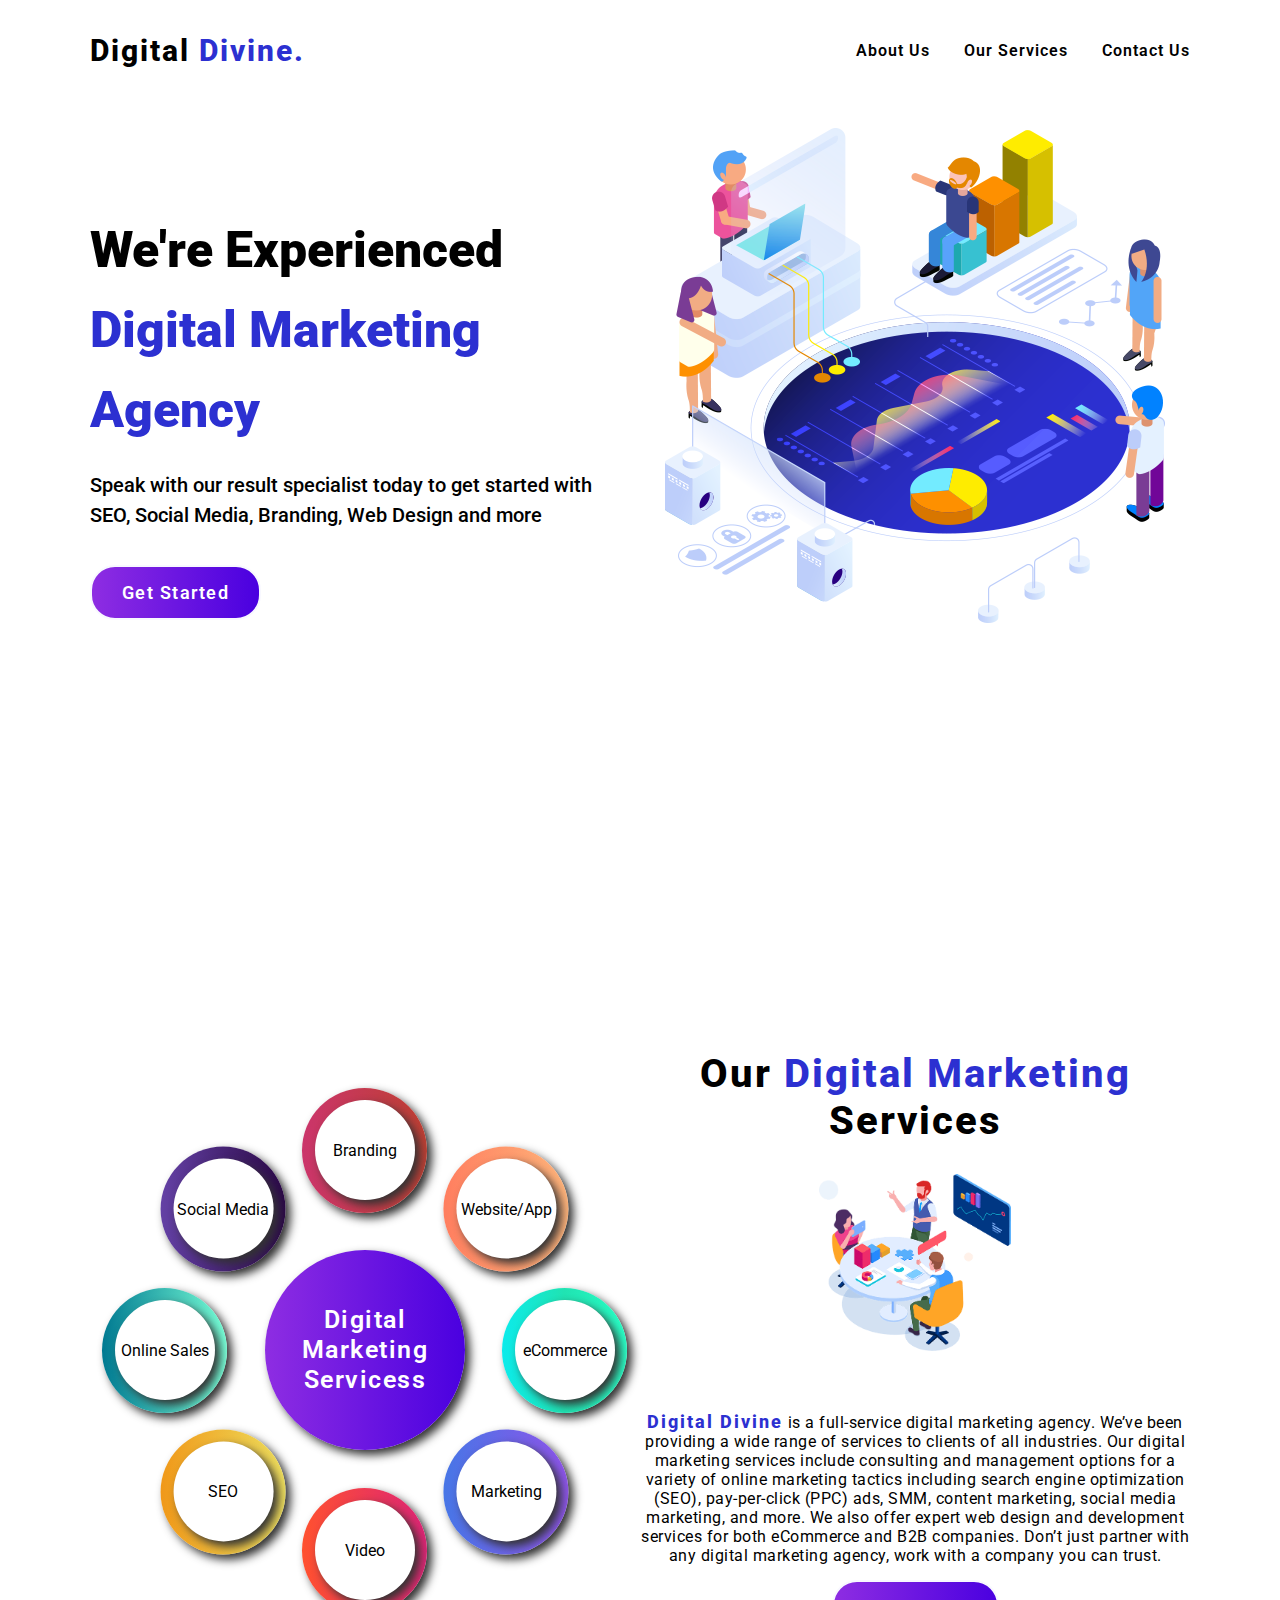
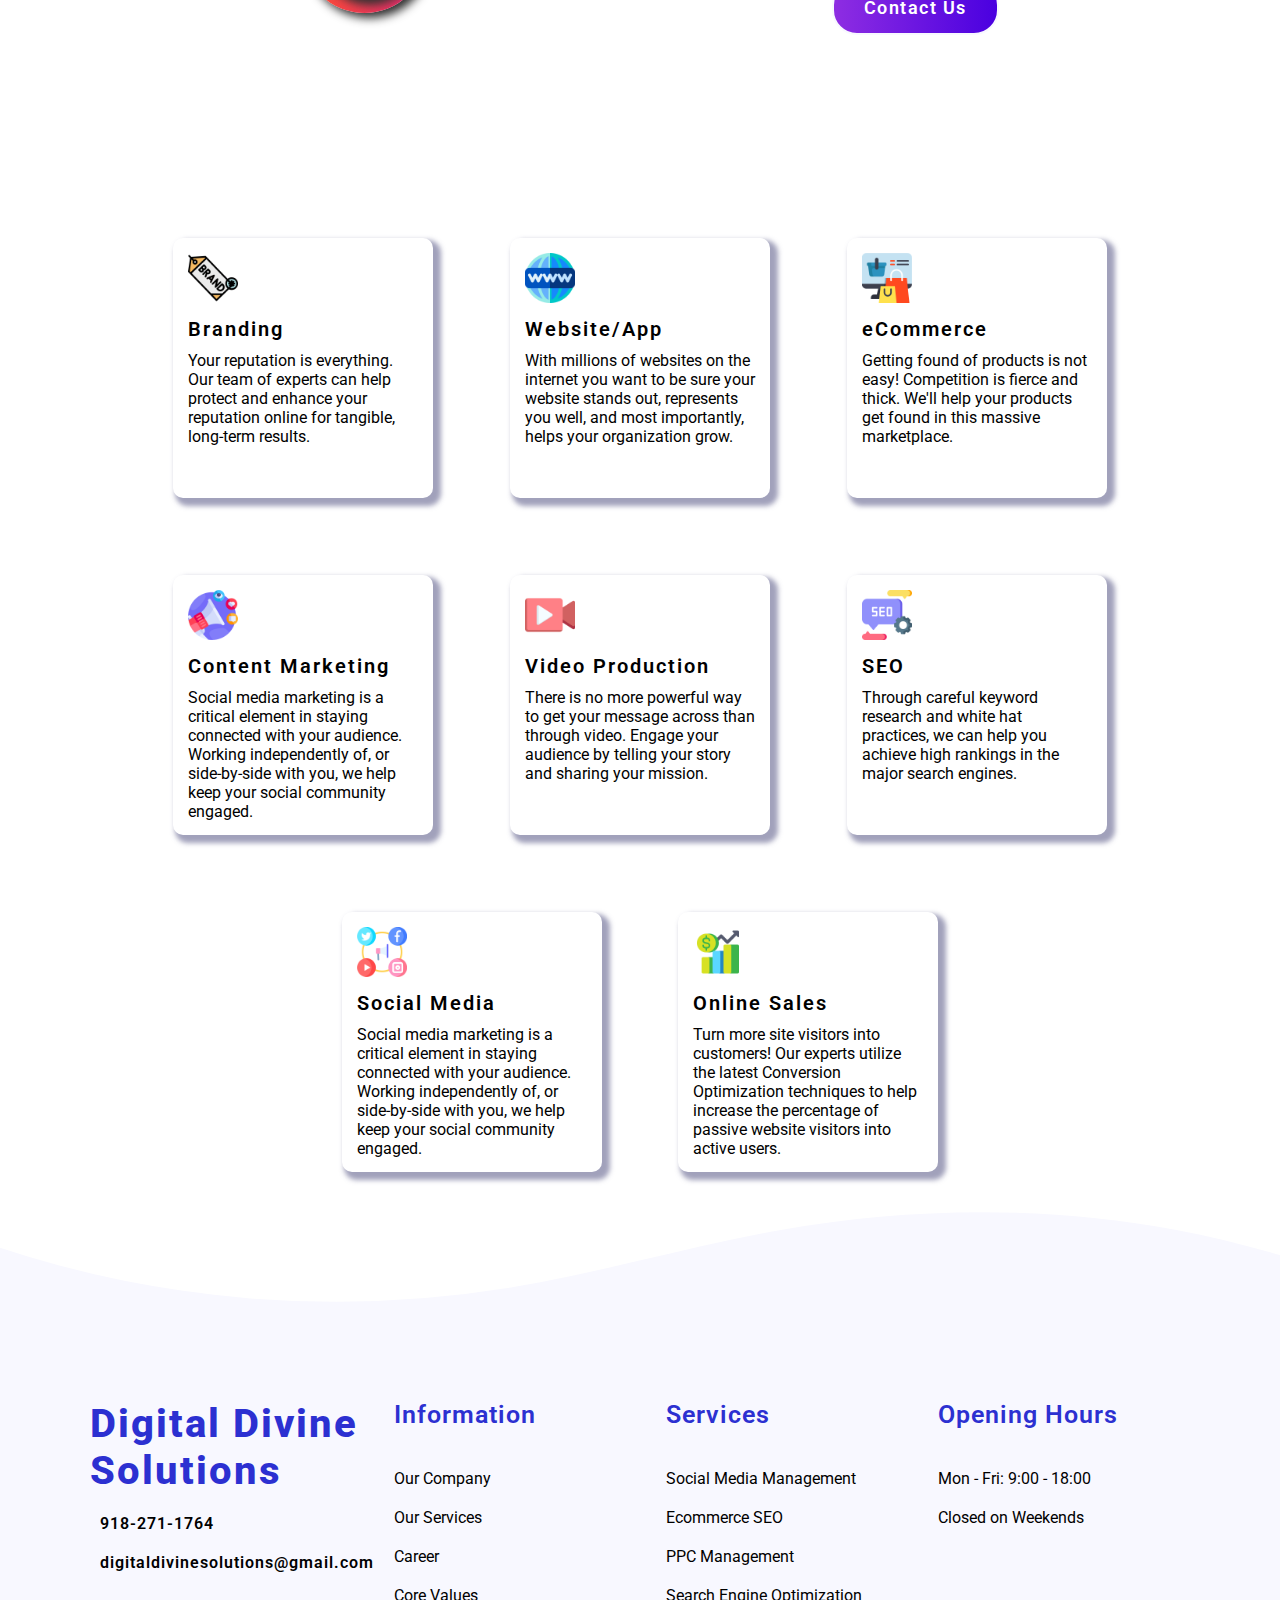
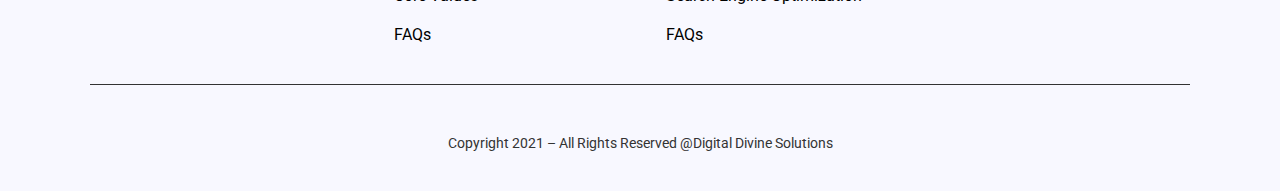
==== index.html @ abc03fd9 "initial commit" ====
<!DOCTYPE html>
<html lang="en">
  <head>
    <meta charset="UTF-8" />
    <meta http-equiv="X-UA-Compatible" content="IE=edge" />
    <meta name="viewport" content="width=device-width, initial-scale=1.0" />
    <link rel="stylesheet" href="/style.css" />
    <link rel="preconnect" href="https://fonts.googleapis.com" />
    <link rel="preconnect" href="https://fonts.gstatic.com" crossorigin />
    <link
      href="https://fonts.googleapis.com/css2?family=Roboto&display=swap"
      rel="stylesheet"
    />
    <link
    rel="stylesheet"
    href="https://cdnjs.cloudflare.com/ajax/libs/font-awesome/5.15.3/css/all.min.css"
    integrity="sha512-iBBXm8fW90+nuLcSKlbmrPcLa0OT92xO1BIsZ+ywDWZCvqsWgccV3gFoRBv0z+8dLJgyAHIhR35VZc2oM/gI1w=="
    crossorigin="anonymous"
    referrerpolicy="no-referrer"
  />
    <script defer src="/script.js"></script>
    <title>Digital Divine Solutions</title>
  </head>
  <body>
    <header class="header">
      <nav class="navbar">
        <div class="logo">
          <p>Digital <span class="primary_color">Divine.</span></p>
        </div>
        <div class="links display_none">
          <ul class="links_items">
          <!-- <li><a href="#">Home</a></li> -->
          <li><a href="#section-1">About Us</a></li>
          <li><a href="#section-2">Our Services</a></li>
          <li><a href="#contact">Contact Us</a></li>
        </ul>
        </div>
      </nav>
      <div class="hero">
        <div class="hero_content flex_container_center flex_column">
          <p class="font_xl">We're Experienced
         </br><span class="primary_color">Digital Marketing Agency</span></p>
          <p class="font_l"> Speak with our result specialist today to get started with
         </br> SEO, Social Media, Branding, Web Design and more</p>
        <a class="hero_button button" href="#section-1">Get Started</a>
        </div>
        <div class="hero_image">
          <img class="hero_image_item" src="/img/layer2.png" alt="" />
        </div>
      </div>
    </header>
    <section class="section-1 outer_padding flex_container_center flex_column" id="section-1"> 
    <div class="sec1_item flex_wrap display_none">
      <li class="center_circle"><p>Digital</br>Marketing</br>Servicess</p></li>
      <li class="branding"><p class="sec1_items">Branding</p></li>
      <li class="website"><p class="sec1_items">Website/App</p></li>
      <li class="ecommerce"><p class="sec1_items">eCommerce</p></li>
      <li class="content"><p class="sec1_items">Marketing</p></li>
      <li class="video"><p class="sec1_items">Video</p></li>
      <li class="seo"><p class="sec1_items">SEO</p></li>
      <li class="socialmedia"><p class="sec1_items">Social Media</p></li>
      <li class="onlinesales"><p class="sec1_items">Online Sales</p></li>
    </div>
    <div class="sec1_item2">
      <p class="sec1_heading">Our <span class="primary_color">Digital Marketing</span> Services</p>
      <img src="/img/object3.png" alt="">
      <p class="sec1_item2_p">
        <span class="primary_color bold">Digital Divine</span> is a full-service digital marketing agency. We’ve been providing a wide range of services to clients of all industries. Our digital marketing services include consulting and management options for a variety of online marketing tactics including search engine optimization (SEO), pay-per-click (PPC) ads, SMM, content marketing, social media marketing, and more. We also offer expert web design and development services for both eCommerce and B2B companies. Don’t just partner with any digital marketing agency, work with a company you can trust.
      </p>
      <a class="button" href="#contact">Contact Us</a>
    </div>
  </section>
    <section class="section-2 flex_wrap" id ="section-2">
      <div class="card">
        <img src="/img/brand.png" alt="">
        <p class="card_heading">Branding</p>
        <p class="card_content">Your reputation is everything. Our team of experts can help protect and enhance your reputation online for tangible, long-term results.</p>
      </div>
      <div class="card">
        <img src="/img/world-wide-web.png" alt="">
        <p class="card_heading">Website/App</p>
        <p class="card_content">With millions of websites on the internet you want to be sure your website stands out, represents you well, and most importantly, helps your organization grow.</p>
      </div>
      <div class="card">
        <img src="/img/shopping.png" alt="">
        <p class="card_heading">eCommerce</p>
        <p class="card_content">Getting found of products is not easy! Competition is fierce and thick. We'll help your products get found in this massive marketplace.</p>
      </div>
      <div class="card">
        <img src="/img/social-media.png" alt="">
        <p class="card_heading">Content Marketing</p>
        <p class="card_content">Social media marketing is a critical element in staying connected with your audience. Working independently of, or side-by-side with you, we help keep your social community engaged.</p>
      </div>
      <div class="card">
        <img src="/img/video-player.png" alt="">
        <p class="card_heading">Video Production</p>
        <p class="card_content">There is no more powerful way to get your message across than through video. Engage your audience by telling your story and sharing your mission.</p>
      </div>
      <div class="card">
        <img src="/img/seo.png" alt="">
        <p class="card_heading">SEO</p>
        <p class="card_content">Through careful keyword
          research and white hat practices, we can help you achieve high rankings in the major search engines.</p>
      </div>
      <div class="card">
        <img src="/img/social.png" alt="">
        <p class="card_heading">Social Media</p>
        <p class="card_content">Social media marketing is a critical element in staying connected with your audience. Working independently of, or side-by-side with you, we help keep your social community engaged.</p>
      </div>
      <div class="card">
        <img src="/img/sales.png" alt="">
        <p class="card_heading">Online Sales</p>
        <p class="card_content">Turn more site visitors into customers! Our experts utilize the latest Conversion Optimization techniques to help increase the percentage of passive website visitors into active users.</p>
    </section>
    <div class="footer_wave">
      <div class="custom-shape-divider-top-1630852832">
        <svg data-name="Layer 1" xmlns="http://www.w3.org/2000/svg" viewBox="0 0 1200 120" preserveAspectRatio="none">
            <path d="M321.39,56.44c58-10.79,114.16-30.13,172-41.86,82.39-16.72,168.19-17.73,250.45-.39C823.78,31,906.67,72,985.66,92.83c70.05,18.48,146.53,26.09,214.34,3V0H0V27.35A600.21,600.21,0,0,0,321.39,56.44Z" class="shape-fill"></path>
        </svg>
    </div>
    </div>
    <footer class="footer outer_padding" id="contact"> 
    <div class="footer_details">
      <p class="footer_logo">Digital Divine Solutions</p>
      <p class="footer_phnumber">	
        <i class="fas fa-phone"></i><a href="tel:9182711764">918-271-1764</a></p>
      <p class="footer_mail"><i class="fas fa-envelope"></i><a href="mailto:digitaldivinesolutions@gmail.com">digitaldivinesolutions@gmail.com</a></p>
    </div>
    <div class="footer_info">
      <p class="footer_items_heading">Information</p>
      <li>Our Company</li>
      <li>Our Services</li>
      <li>Career</li>
      <li>Core Values</li>
      <li>FAQs</li>
    </div>
    <div class="footer_services">
      <p class="footer_items_heading">Services</p>
      <li>Social Media Management</li>
      <li>Ecommerce SEO</li>
      <li>PPC Management</li>
      <li>Search Engine Optimization</li>
      <li>FAQs</li>
    </div>
    <div class="opening_hours">
      <p class="footer_items_heading">Opening Hours</p>
      <li>Mon - Fri: 9:00 - 18:00</li>
      <li>Closed on Weekends</li>
    </div>
    <div class="footer_copyright flex_container_center">
      <p>Copyright 2021 – All Rights Reserved @Digital Divine Solutions</p>
    </div>
    </footer>
  </body>
</html>
---- style.css ----
:root {
  --primary_color: #2046f2;
  --primary_dark_color: #2c30d1;
  --secondary_color: #ffffff;
  --background_color: #f8f8ff;
  --main_length: 200px;
  --diagonal_length: calc(var(--main_length) * 0.7071068);
  --negative_main_length: calc(var(--main_length) * -1);
  --negative_diagonal_length: calc(var(--diagonal_length) * -1);
  --primary_gradient: linear-gradient(to right, #8e2de2, #4a00e0);
  --alive_gradient: linear-gradient(to right, #cb356b, #bd3f32);
  --sunset_gradient: linear-gradient(to right, #ff7e5f, #feb47b);
  --insta_gradient: linear-gradient(to right, #6441a5, #2a0845);
  --subu_gradient: linear-gradient(to right, #0cebeb, #20e3b2, #29ffc6);
  --chitty_gradient: linear-gradient(to right, #007991, #78ffd6);
  --mango_gradient: linear-gradient(to right, #f09819, #edde5d);
  --blood_gradient: linear-gradient(to right, #ff512f, #dd2476);
  --blue_lagoo: linear-gradient(to right, #4776e6, #8e54e9);
}

* {
  padding: 0;
  margin: 0;
}

html {
  /* font-size: 62.5%; */
  font-size: clamp(45%, 62.5%, 92.5%);
  /* font-size: clamp(30%, 62.5%, 75%); */
  scroll-behavior: smooth;
}

body {
  box-sizing: border-box;
  background-color: #ffffff;
  font-family: "Roboto", sans-serif;
  font-size: 1.6rem;
}

/*//////// Utilities ///////////*/

.primary_color {
  color: var(--primary_dark_color);
}

.font_xl {
  margin-top: 1rem;
  font-weight: 1000;
  font-size: 4rem;
  line-height: 8rem;
}

.font_l {
  margin-top: 2rem;
  font-weight: 500;
  font-size: 1.5rem;
  line-height: 3rem;
}

.outer_padding {
  padding: 0 7vw;
}

img {
  max-width: 100%;
}

.button {
  padding: 1.5rem 3rem;
  border-radius: 2.5rem;
  font-size: 1.8rem;
  font-weight: 600;
  letter-spacing: 1.5px;
  border: var(--background_color) 2px solid;
  background: var(--primary_gradient);
  color: var(--secondary_color);
  margin: 1.5rem 0;
}

li {
  list-style: none;
}

a {
  text-decoration: none;
  color: #000;
  font-weight: 600;
  letter-spacing: 1px;
}

.flex_container {
  display: flex;
  justify-content: space-between;
  flex-wrap: wrap;
  align-items: center;
}

.flex_container_center {
  display: flex;
  justify-content: center;
  align-items: center;
}

.flex_wrap {
  display: flex;
  justify-content: center;
  flex-wrap: wrap;
  align-items: center;
}

.flex_column {
  flex-direction: column;
}

.fas {
  padding-right: 1rem;
}

.noselect {
  -webkit-touch-callout: none; /* iOS Safari */
  -webkit-user-select: none; /* Safari */
  -khtml-user-select: none; /* Konqueror HTML */
  -moz-user-select: none; /* Old versions of Firefox */
  -ms-user-select: none; /* Internet Explorer/Edge */
  user-select: none; /* Non-prefixed version, currently
                                  supported by Chrome, Edge, Opera and Firefox */
}

/*////////////////Header////////////*/

.navbar .logo {
  font-size: 2.5rem;
  letter-spacing: 2px;
  font-weight: 800;
  padding: 1rem;
  box-shadow: 2px 2px 10px 3px #6767919d;
}

.display_none {
  display: none;
}

.navbar .links_items {
  display: flex;
  justify-content: center;
  flex-direction: column;
  align-items: center;
}

.navbar li {
  border-bottom: 1px solid rgb(141, 132, 132);
  /* box-shadow: 2px 2px 1px #6767919d; */
  padding: 1rem 0;
  display: flex;
  justify-content: center;
}

.header {
  height: 100vh;
}

.hero {
  display: grid;
  grid-template-columns: 1fr;
  grid-template-rows: 1fr;
}

.hero_content {
  align-items: center;
  text-align: center;
  margin: auto;
}
.hero_image {
  padding-top: 2rem;
  max-width: 60vw;
  margin: auto;
}
/*///////////////// section-1 /////////////*/

.section-1 > div {
  min-height: 100vh;
  min-width: 50%;
}

.sec1_item {
  flex: 1;
}
.section-1 img {
  width: 20vw;
  margin-top: 100px;
}

/* .sec1_item1 {
  display: flex;
  align-items: center;
  justify-content: center;
  border: solid 2px black;
  width: 100%;
} */

.sec1_item2 {
  display: flex;
  align-items: center;
  justify-content: center;
  flex-direction: column;
  text-align: center;
}
.sec1_heading {
  font-size: 3rem;
  font-weight: 800;
  letter-spacing: 2px;
  padding-bottom: 30px;
}
.sec1_item2_p {
  letter-spacing: 0.5px;
  padding-top: 30px;
}

.sec1_item2 img {
  width: 45vw;
  padding-top: 0;
  margin: 3rem 0;
}

/*/ /////////////// section2  ////////////////*/
.section-2 {
  width: 100%;
  padding: 10vw 0;
  /* border: solid 2px black; */
}

.card {
  padding: 1.5rem;
  width: 23rem;
  height: 23rem;
  box-shadow: 5px 5px 5px 3px #6767919d;
  background: var(--secondary_color);
  border-radius: 1rem;
  margin: 3vw;
}

.card_heading {
  padding-top: 10px;
  font-size: 2rem;
  font-weight: 600;
  letter-spacing: 2px;
}

.card_content {
  padding-top: 10px;
}
.card img {
  width: 50px;
  height: 50px;
}

/*///////////////// footer ///////////////////////////////*/
.footer {
  /* min-height: 100vh; */
  background: var(--background_color);
  display: flex;
  flex-direction: column;
  justify-content: flex-end;
  align-items: flex-start;
}

.footer_logo {
  font-size: 4rem;
  font-weight: 800;
  letter-spacing: 2px;
  color: var(--primary_dark_color);
}

.footer_phnumber {
  padding: 2rem 0;
}

.footer_mail {
  letter-spacing: 1px;
}
.footer_items_heading {
  font-size: 2.5rem;
  font-weight: 600;
  letter-spacing: 1px;
  padding-bottom: 1rem;
  color: var(--primary_dark_color);
}

.footer li {
  padding-top: 1rem;
}

.footer_copyright {
  font-size: 1.4rem;
  padding: 2rem 0;
  border-top: solid 1px #333;
  color: #333;
  margin-top: 2rem;
}

.footer_copyright p {
  text-align: center;
}

.footer > div {
  padding-top: 2rem;
}

.footer_wave {
  display: none;
}

@media (min-width: 900px) {
  .font_xl {
    font-size: 5rem;
    line-height: 8rem;
  }

  .font_l {
    margin-top: 2rem;
    font-size: 2rem;
    line-height: 3rem;
  }

  /*/ //// navbar //////////////*/
  a:hover {
    border-bottom: var(--primary_color) solid 3px;
  }

  .navbar {
    padding: 0 7vw;
  }
  .navbar .logo {
    font-size: 3rem;
    padding: 1rem 0;
    box-shadow: none;
  }
  .navbar .links_items {
    display: inline-block;
  }
  .navbar li {
    margin-left: 3rem;
    border-bottom: none;
    padding: 0;
    display: inline-block;
  }
  .navbar {
    height: 10rem;
    display: flex;
    flex-wrap: wrap;
    justify-content: space-between;
    align-items: center;
    margin: 0;
    /* background-color: #ffffff; */
  }

  .links {
    display: flex;
    flex-wrap: wrap;
  }

  .logo {
    font-size: 2.4rem;
    font-weight: 600;
    letter-spacing: 5px;
  }

  .bold {
    font-size: 1.8rem;
    font-weight: 800;
    letter-spacing: 2px;
  }

  /*////////////// hero ////////////*/

  .header,
  .section-1,
  .section-2,
  .section-3 {
    min-height: 100vh;
  }

  .hero {
    display: grid;
    grid-template-columns: repeat(2, minmax(455px, 1fr));
    margin: auto;
    padding: 0 7vw;
  }

  .header {
    background: var(--background_color) center cover;
  }

  .hero_content {
    margin-top: 10rem;
    align-items: flex-start;
    text-align: left;
    width: 100%;
    /* height: 100%; */
  }

  .hero_image {
    justify-content: flex-end;
  }
  .hero_button {
    margin-top: 35px;
  }

  .hero_button:hover {
    border: var(--primary_dark_color) 2px solid;
    background: #ffffff;
    color: #000;
  }
  /*///////////////// section-1 /////////////*/
  .section-1 {
    flex-direction: column-reverse;
  }
  .sec1_item {
    display: flex;
  }

  .section-1 img {
    width: 20vw;
    margin-top: 100px;
  }

  .sec1_item .center_circle {
    width: 20rem;
    height: 20rem;
    background: linear-gradient(to right, #8e2de2, #4a00e0);
    color: var(--secondary_color);
    font-size: 2.5rem;
    font-weight: 600;
    letter-spacing: 1.5px;
    text-align: center;
    line-height: 3rem;
  }

  .sec1_item {
    position: relative;
  }

  .sec1_item li {
    width: 12.5rem;
    height: 12.5rem;
    border-radius: 50%;
    display: flex;
    align-items: center;
    justify-content: center;
    position: absolute;
    box-shadow: 5px 5px 10px #333;
  }

  .sec1_item .sec1_items {
    width: 10rem;
    height: 10rem;
    border-radius: 50%;
    box-shadow: 5px 5px 10px #333;
    background-color: #ffffff;
    display: flex;
    align-items: center;
    justify-content: center;
  }

  .branding {
    transform: translate(0, var(--negative_main_length));
    background: var(--alive_gradient);
  }
  .website {
    transform: translate(
      var(--diagonal_length),
      var(--negative_diagonal_length)
    );
    background: var(--sunset_gradient);
  }
  .ecommerce {
    transform: translate(var(--main_length), 0);
    background: var(--subu_gradient);
  }
  .video {
    transform: translate(0, var(--main_length));
    background: var(--blood_gradient);
  }
  .content {
    transform: translate(var(--diagonal_length), var(--diagonal_length));
    background: var(--blue_lagoo);
  }
  .seo {
    transform: translate(
      var(--negative_diagonal_length),
      var(--diagonal_length)
    );
    background: var(--mango_gradient);
  }
  .onlinesales {
    transform: translate(var(--negative_main_length), 0);
    background: var(--chitty_gradient);
  }
  .socialmedia {
    transform: translate(
      var(--negative_diagonal_length),
      var(--negative_diagonal_length)
    );
    background: var(--insta_gradient);
  }

  .sec1_item2 {
    display: flex;
    align-items: center;
    justify-content: center;
    flex-direction: column;
    text-align: center;
  }
  .sec1_heading {
    font-size: 4rem;
    font-weight: 800;
    letter-spacing: 2px;
    padding-bottom: 30px;
  }
  .sec1_item2_p {
    letter-spacing: 0.5px;
    padding-top: 30px;
  }

  .sec1_item2 img {
    width: 15vw;
    padding-top: 0;
    margin-top: 0;
  }

  .section-2 {
    padding: 0;
  }

  .card:hover {
    transform: scale(1.1);
  }

  /*/////// footer curve shape /////////*/

  .footer_wave {
    display: block;
    position: relative;
  }

  .custom-shape-divider-top-1630852832 {
    position: absolute;
    top: 0;
    left: 0;
    width: 100%;
    overflow: hidden;
    line-height: 0;
  }

  .custom-shape-divider-top-1630852832 svg {
    position: relative;
    display: block;
    width: calc(148% + 1.3px);
    height: 166px;
  }

  .custom-shape-divider-top-1630852832 .shape-fill {
    fill: #ffffff;
  }

  /*/ /////////////// footer ///////////////////*/

  .footer {
    display: grid;
    grid-template-columns: 1fr 1fr 1fr 1fr;
    gap: 2rem;
    grid-template-rows: 1fr auto;
    background: var(--background_color);
    padding-top: 17rem;
    color: #000;
  }

  .footer_copyright {
    padding: 4rem 0;
    grid-row: 2/3;
    grid-column: 1/-1;
    /* border: 2px solid black;  */
  }

  .footer_copyright p {
    padding-top: 3rem;
  }

  .footer li {
    padding-top: 2rem;
  }

  .footer_items_heading {
    padding-bottom: 2rem;
  }
}

@media (min-width: 1200px) {
  .section-1 {
    flex-direction: row;
  }
}
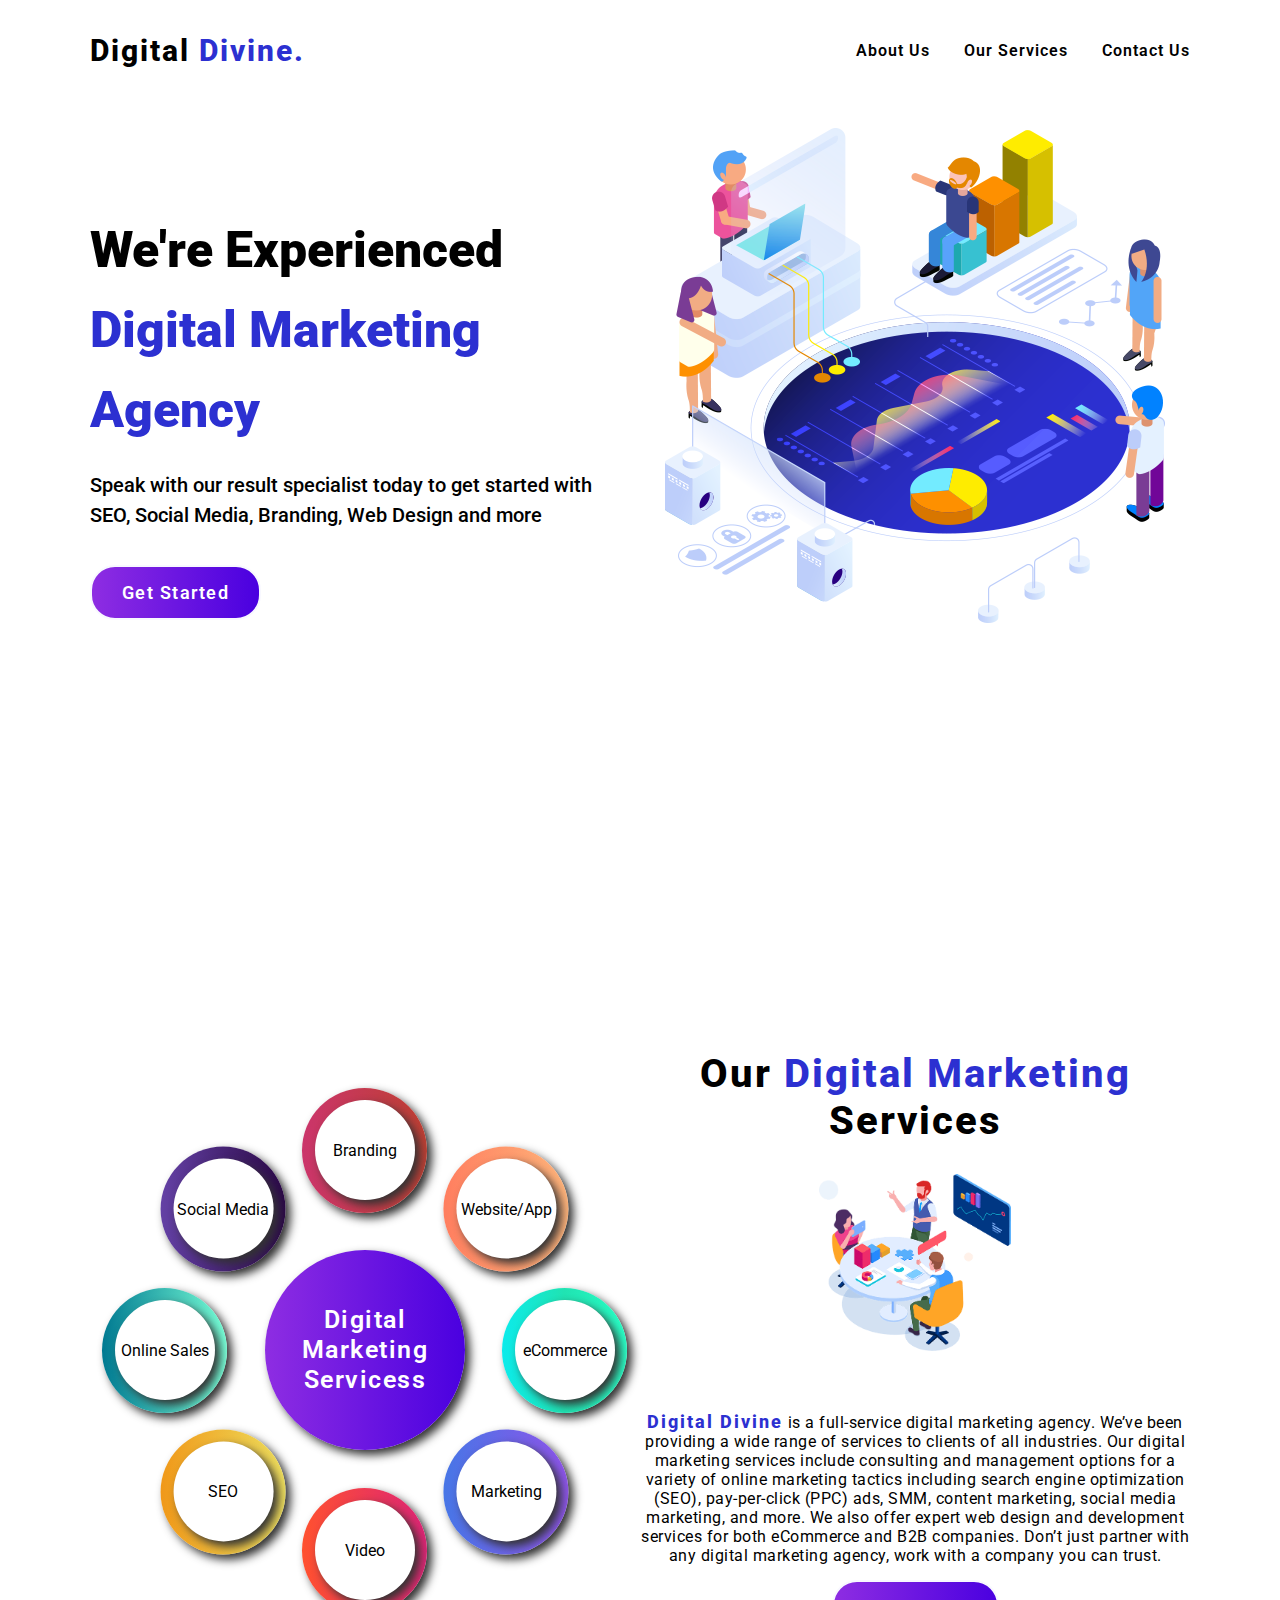
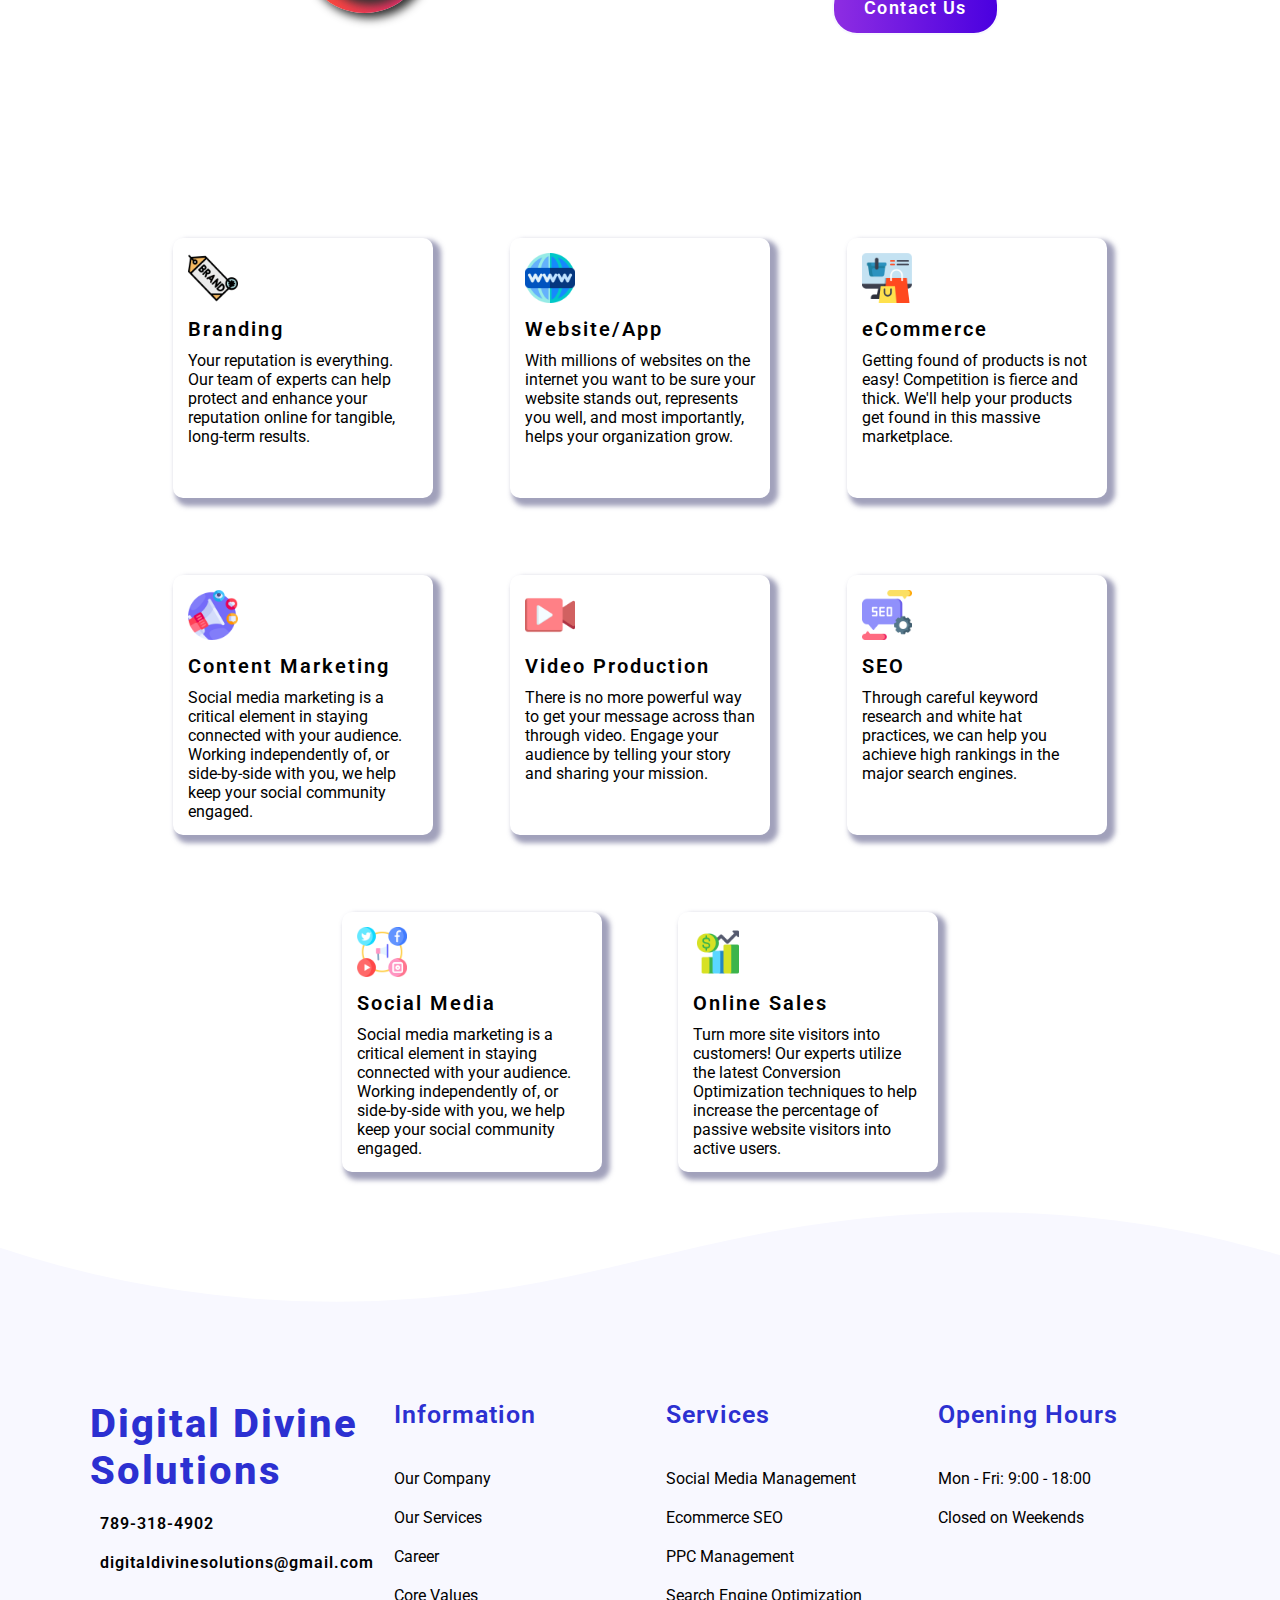
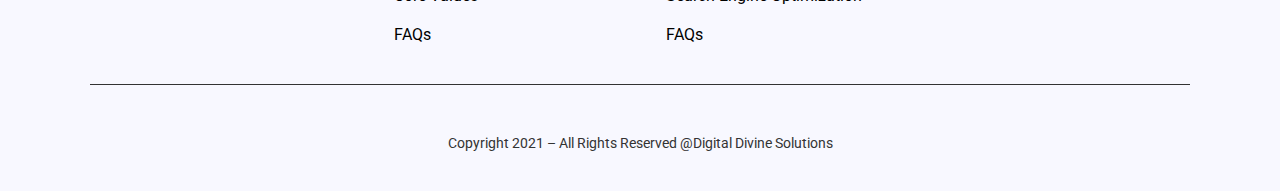
==== commit 2ec2f005: "changes phone number" ====
--- a/index.html
+++ b/index.html
@@ -123,7 +123,7 @@
     <div class="footer_details">
       <p class="footer_logo">Digital Divine Solutions</p>
       <p class="footer_phnumber">	
-        <i class="fas fa-phone"></i><a href="tel:9182711764">918-271-1764</a></p>
+        <i class="fas fa-phone"></i><a href="tel:7893184902">789-318-4902</a></p>
       <p class="footer_mail"><i class="fas fa-envelope"></i><a href="mailto:digitaldivinesolutions@gmail.com">digitaldivinesolutions@gmail.com</a></p>
     </div>
     <div class="footer_info">
